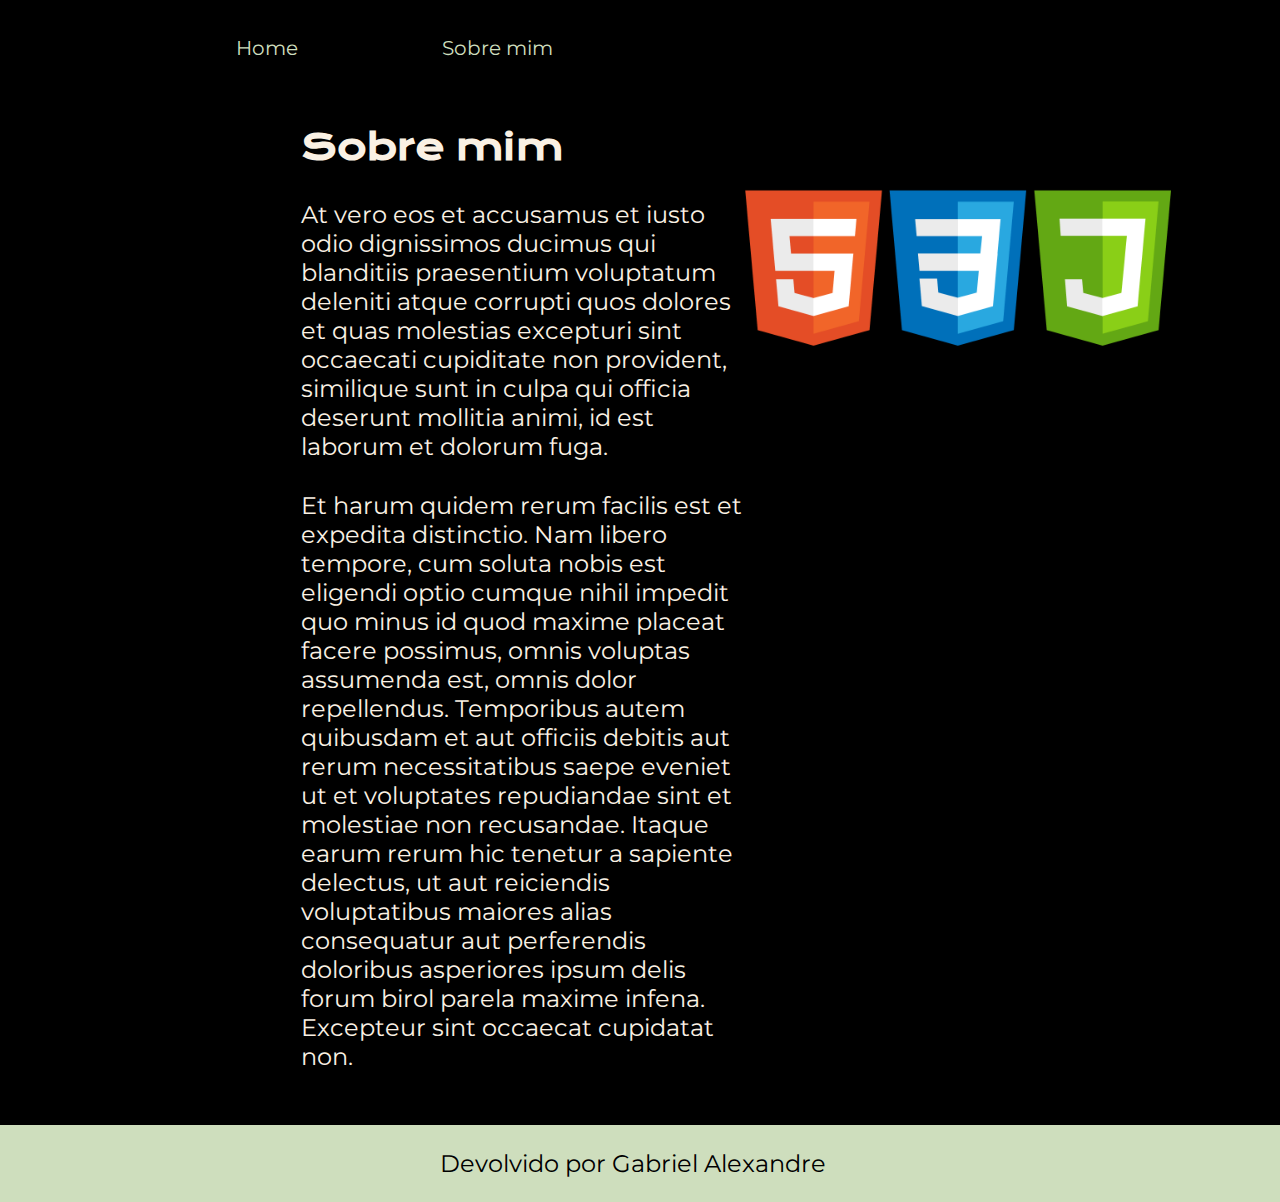
==== about.html @ 64ef2490 "Adicionar conteúdo a uma nova página; O que são variáveis CSS; Como customizar o projeto aplicando v" ====
<!DOCTYPE html>
<html lang="pt-br">

<head>
    <meta charset="UTF-8">
    <meta name="viewport" content="width=device-width, initial-scale=1.0">
    <title>Sobre mim</title>
    <link rel="stylesheet" href="styles/style.css">
</head>

<body>
    <header class="cabecalho">
        <nav class="cabecalho__menu">
            <a href="index.html" class="cabecalho__menu__link">Home</a>
            <a href="about.html" class="cabecalho__menu__link">Sobre mim</a>
        </nav>

        <main class="apresentacao">
            <section class="apresentacao__conteudo">
                <h1 class="apresentacao__conteudo__titulo">Sobre mim</h1>
                <p class="apresentacao__conteudo__texto">At vero eos et accusamus et iusto odio dignissimos ducimus qui
                    blanditiis praesentium
                    voluptatum deleniti atque corrupti quos dolores et quas molestias excepturi sint occaecati
                    cupiditate non provident, similique sunt in culpa qui officia deserunt mollitia animi, id est
                    laborum et dolorum fuga.</p>

                <p class="apresentacao__conteudo__texto">Et harum quidem rerum facilis est et expedita distinctio. Nam
                    libero tempore, cum soluta
                    nobis est eligendi optio cumque nihil impedit quo minus id quod maxime placeat facere possimus,
                    omnis voluptas assumenda est, omnis dolor repellendus. Temporibus autem quibusdam et aut officiis
                    debitis aut rerum necessitatibus saepe eveniet ut et voluptates repudiandae sint et molestiae non
                    recusandae. Itaque earum rerum hic tenetur a sapiente delectus, ut aut reiciendis voluptatibus
                    maiores alias consequatur aut perferendis doloribus asperiores ipsum delis forum birol parela maxime
                    infena. Excepteur sint occaecat cupidatat non.
                </p>

            </section>

            <img class="imagem" src="images/logos.png" alt="Minha foto de perfil programando" height="250" />
        </main>

        <footer class="rodape__about">
            <p>Devolvido por Gabriel Alexandre</p>
        </footer>
</body>

</html>
---- styles/style.css ----
@import url('https://fonts.googleapis.com/css2?family=Krona+One&family=Montserrat:wght@400;600&display=swap');

:root {
    --cor-primaria: black;
    --cor-secundaria: #FAF1E4;
    --cor-terciaria: #CEDEBD;
    --cor-hover: #9EB384;

    --fonte-primaria: 'Krona one', sans-serif;
    --fonte-secundaria: 'Montserrat', sans-serif;
}

* {
    margin: 0;
    padding: 0;
}

body {
    /* height: 100vh; */
    box-sizing: border-box;
    background-color: var(--cor-primaria);
    color: var(--cor-secundaria);

}

.cabecalho {
    padding: 2% 0% 0% 15%;
}

.cabecalho__menu {
    display: flex;
    gap: 80px;
}

.cabecalho__menu__link {
    font-family: var(--fonte-secundaria);
    text-align: center;
    width: 130px;
    padding: 10px;
    font-size: 20px;
    font-weight: 400;
    color: var(--cor-terciaria);
    text-decoration: none;
    border-radius: 8px;

}

.cabecalho__menu__link:hover {
    background-color: var(--cor-hover);
}

.titulo-destaque {
    color: var(--cor-terciaria);
}

.apresentacao {
    padding: 5% 10%;
    display: flex;
    align-items: center;
    justify-content: space-between;
}

.apresentacao__conteudo {
    width: 615px;
    display: flex;
    flex-direction: column;
    row-gap: 30px;
}

.apresentacao__conteudo__titulo {
    font-size: 36px;
    font-family: var(--fonte-primaria);

}

.apresentacao__conteudo__texto {
    font-size: 24px;
    font-family: var(--fonte-secundaria);
}

.apresentacao__links {
    display: flex;
    flex-direction: column;
    justify-content: space-between;
    align-items: center;
    gap: 32px;
}

.apresentacao__links__subtitulo {
    font-family: var(--fonte-primaria);
    font-weight: 400;
    font-size: 20px;
}

.apresentacao__links__link {
    /* background-color: #db9c1e; */
    display: flex;
    justify-content: center;
    gap: 16px;
    border: 0.5px solid var(--cor-secundaria);
    width: 378px;
    text-align: center;
    border-radius: 8px;
    font-size: 24px;
    font-weight: 600;
    padding: 21.5px 0;
    text-decoration: none;
    color: var(--cor-secundaria);
    font-family: var(--fonte-secundaria);

}

.apresentacao__links__link:hover {
    background-color: var(--cor-hover);
}

.imagem {
    display: flex;
    align-self: flex-start;
}

.rodape {
    padding: 24px;
    color: var(--cor-primaria);
    background-color: var(--cor-terciaria);
    text-align: center;
    font-family: var(--fonte-secundaria);
    font-size: 24px;
    font-weight: 400;
}

.rodape__about {
    padding: 24px;
    margin-left: -19%;
    color: var(--cor-primaria);
    background-color: var(--cor-terciaria);
    text-align: center;
    font-family: var(--fonte-secundaria);
    font-size: 24px;
    font-weight: 400;
}
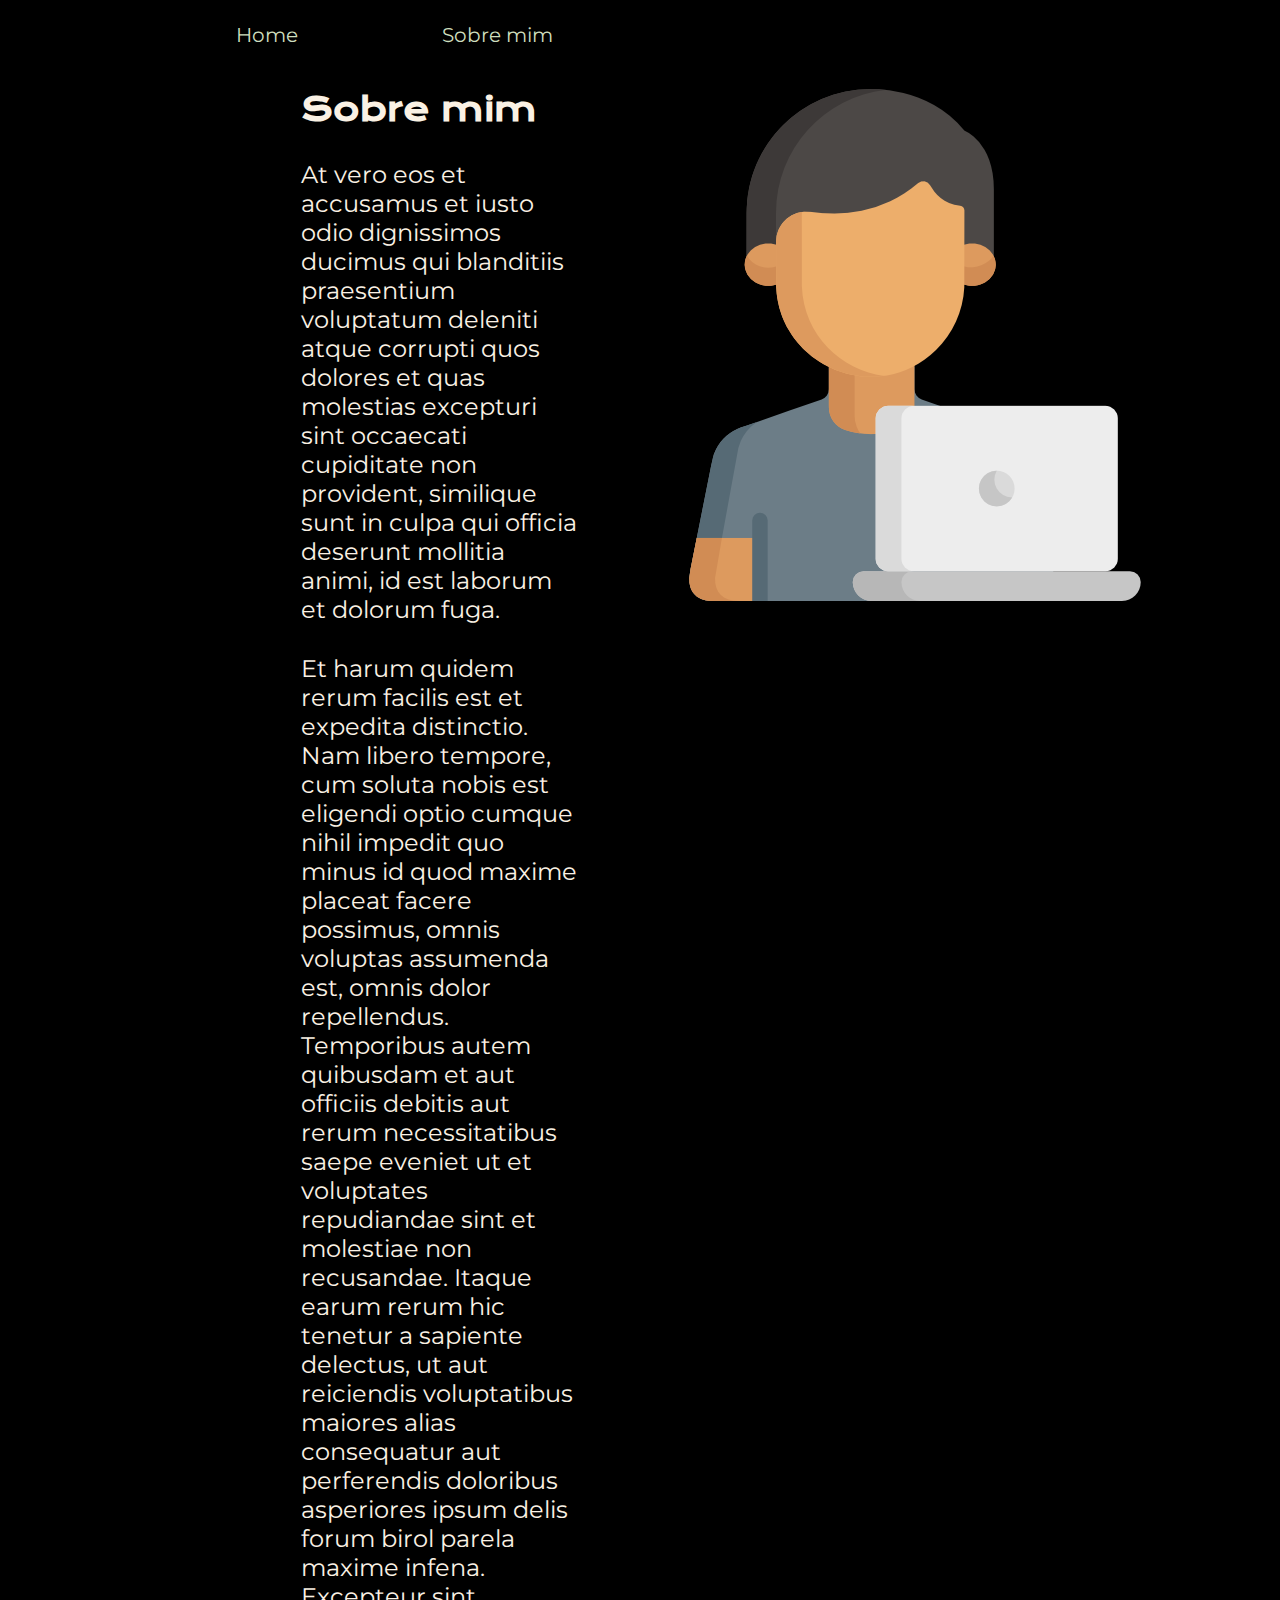
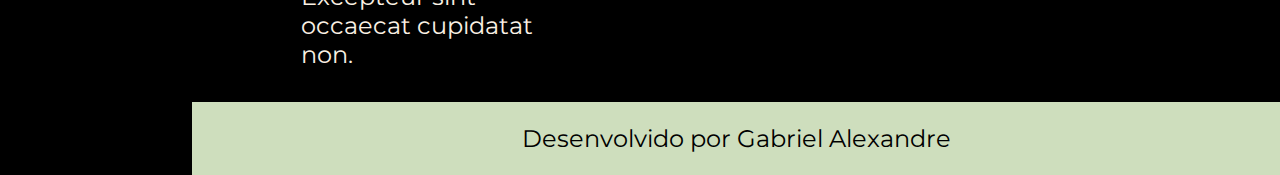
==== commit 53f02026: "Alterações de responsividade; Add nova imagem para "about";" ====
--- a/about.html
+++ b/about.html
@@ -36,11 +36,12 @@
 
             </section>
 
-            <img class="imagem" src="images/logos.png" alt="Minha foto de perfil programando" height="250" />
+            <img class="apresentacao__imagem__about" src="images/programador.png" alt="Minha foto de perfil programando"
+                height="250" />
         </main>
 
         <footer class="rodape__about">
-            <p>Devolvido por Gabriel Alexandre</p>
+            <p>Desenvolvido por Gabriel Alexandre</p>
         </footer>
 </body>
 
--- a/styles/style.css
+++ b/styles/style.css
@@ -24,7 +24,7 @@
 }
 
 .cabecalho {
-    padding: 2% 0% 0% 15%;
+    padding: 1% 0% 0% 15%;
 }
 
 .cabecalho__menu {
@@ -32,49 +32,45 @@
     gap: 80px;
 }
 
+
 .cabecalho__menu__link {
     font-family: var(--fonte-secundaria);
     text-align: center;
     width: 130px;
     padding: 10px;
-    font-size: 20px;
+    font-size: 1.25rem;
     font-weight: 400;
     color: var(--cor-terciaria);
     text-decoration: none;
     border-radius: 8px;
-
 }
 
 .cabecalho__menu__link:hover {
     background-color: var(--cor-hover);
 }
 
-.titulo-destaque {
-    color: var(--cor-terciaria);
-}
-
 .apresentacao {
-    padding: 5% 10%;
+    padding: 3% 10%;
     display: flex;
-    align-items: center;
     justify-content: space-between;
+    gap: 82px;
 }
 
 .apresentacao__conteudo {
-    width: 615px;
+    width: 50%;
     display: flex;
     flex-direction: column;
     row-gap: 30px;
 }
 
 .apresentacao__conteudo__titulo {
-    font-size: 36px;
+    font-size: 2rem;
     font-family: var(--fonte-primaria);
 
 }
 
 .apresentacao__conteudo__texto {
-    font-size: 24px;
+    font-size: 1.5rem;
     font-family: var(--fonte-secundaria);
 }
 
@@ -89,19 +85,19 @@
 .apresentacao__links__subtitulo {
     font-family: var(--fonte-primaria);
     font-weight: 400;
-    font-size: 20px;
+    font-size: 1.25rem;
 }
 
-.apresentacao__links__link {
+.apresentacao__links__navegacao {
     /* background-color: #db9c1e; */
     display: flex;
     justify-content: center;
     gap: 16px;
     border: 0.5px solid var(--cor-secundaria);
-    width: 378px;
+    width: 100%;
     text-align: center;
     border-radius: 8px;
-    font-size: 24px;
+    font-size: 1.5rem;
     font-weight: 600;
     padding: 21.5px 0;
     text-decoration: none;
@@ -110,32 +106,78 @@
 
 }
 
-.apresentacao__links__link:hover {
+.apresentacao__links__navegacao:hover {
     background-color: var(--cor-hover);
 }
 
-.imagem {
+.apresentacao__imagem {
     display: flex;
     align-self: flex-start;
+    width: 50%;
+}
+
+.apresentacao__imagem__about {
+    align-self: flex-start;
+    width: auto;
+    height: auto;
 }
 
 .rodape {
-    padding: 24px;
+    padding: 2%;
     color: var(--cor-primaria);
     background-color: var(--cor-terciaria);
     text-align: center;
     font-family: var(--fonte-secundaria);
-    font-size: 24px;
+    font-size: 1.5rem;
     font-weight: 400;
 }
 
 .rodape__about {
-    padding: 24px;
-    margin-left: -19%;
+    justify-content: flex-start;
+    padding: 2%;
     color: var(--cor-primaria);
     background-color: var(--cor-terciaria);
     text-align: center;
     font-family: var(--fonte-secundaria);
-    font-size: 24px;
+    font-size: 1.5rem;
     font-weight: 400;
+}
+
+
+
+@media (max-width: 1200px) {
+
+    .cabecalho {
+        padding: 6%;
+
+    }
+
+    .cabecalho__menu {
+        justify-content: center;
+    }
+
+    .apresentacao {
+        flex-direction: column-reverse;
+        padding: 5%;
+    }
+
+    .apresentacao__conteudo {
+        width: auto;
+        padding: 1%;
+        gap: 30px;
+    }
+
+    .apresentacao__imagem {
+        align-self: center;
+        width: 60%;
+    }
+
+    .apresentacao__imagem__about {
+        align-self: center;
+        width: 30%;
+    }
+
+    .rodape__about {
+        width: auto;
+    }
 }